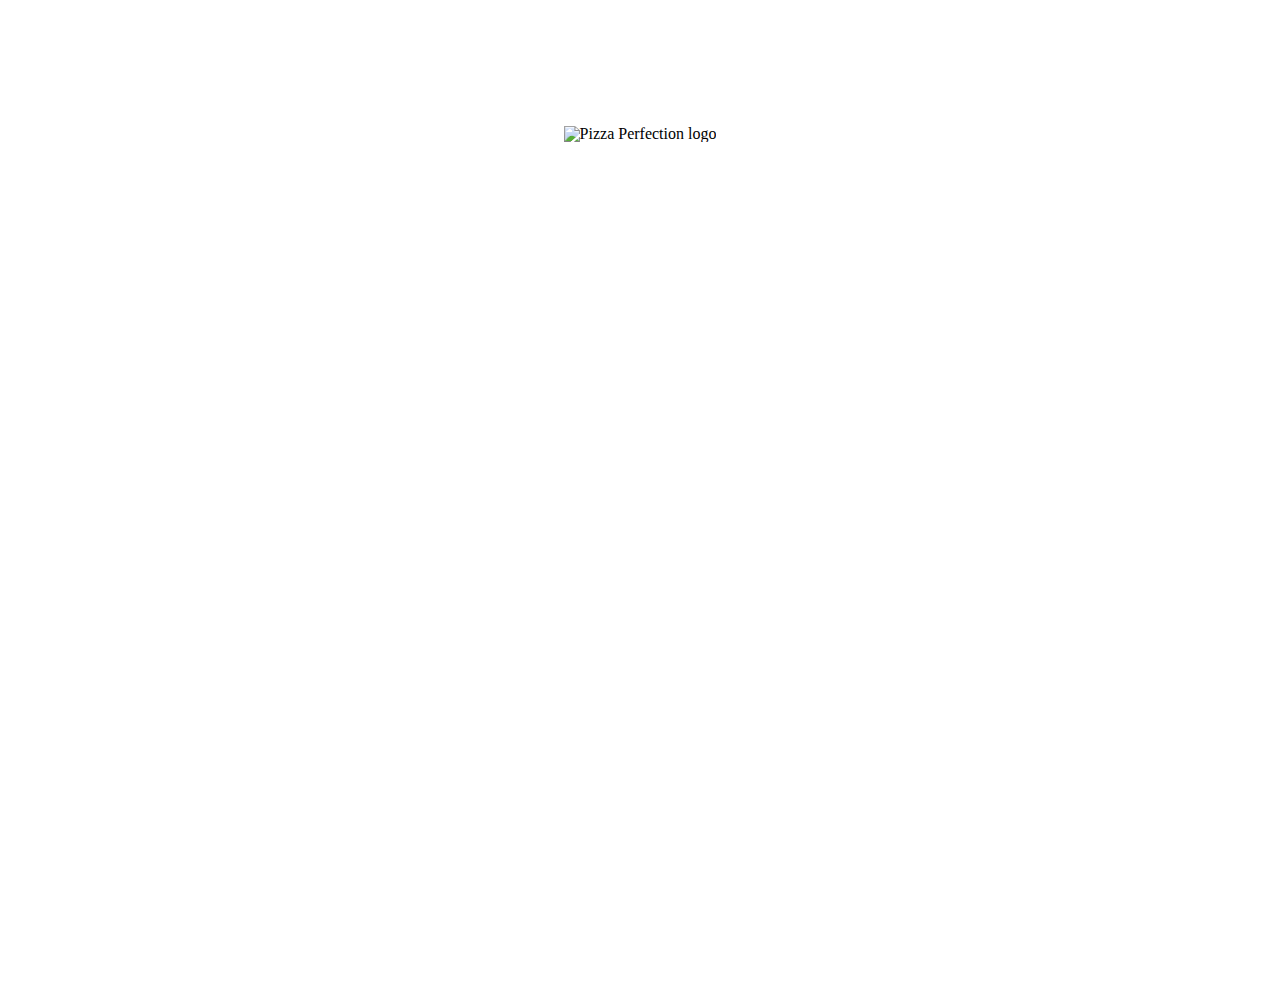
==== index.html @ 9a1b00a2 "Add files via upload" ====
<!DOCTYPE HTML>
<html>

<head>
    <link rel="preconnect" href="https://fonts.googleapis.com">
    <link rel="preconnect" href="https://fonts.gstatic.com" crossorigin>
    <link href="https://fonts.googleapis.com/css2?family=Montserrat:wght@800&display=swap" rel="stylesheet">

<meta charset=”UTF-8”>

<!-- THE TITLE WILL APPEAR IN THE BROWSER WINDOW OR TAB -->
<title>Pizza Perfection</title>
<link rel="stylesheet" type="text/css" href="styles-contact.css">

</head>

<body>
    <div class="center">
        <img id="logo" src="images/mylogo.png" alt="Pizza Perfection logo" width="400">
        <h1><br> Come grab a pizza perfection. </h1>
        <h2>Artisinal Wood Fired Pizza + beer!</h2>
        <p>The corner of 63rd & Grand | Oakland, Ca</p>

        <nav>
            <ul>
                <li><a href="index.html">Home</a></li>
                <li><a href="FoCoBrochure.pdf">Brochure</a></li>
                <li><a href="menu.html" target="blank">Menu</a></li> </a>
                <li><a href="mailto:vsocie@calpoly.edu">Contact Me</a></li>
                <li><a href="https://www.merriam-webster.com/dictionary/pizza">Defined</a></li>
            </ul>
        </nav>
    </div>  <!--end of the center div--> 


</body>

</html>
---- styles-contact.css ----
/*This is my 377 FoCo Web Page Project using Eric Meyer's reset at the top of my page -- your CSS starts on line 56 */



/* http://meyerweb.com/eric/tools/css/reset/ 
   v2.0 | 20110126
   License: none (public domain)
*/

html, body, div, span, applet, object, iframe,
h1, h2, h3, h4, h5, h6, p, blockquote, pre,
a, abbr, acronym, address, big, cite, code,
del, dfn, em, img, ins, kbd, q, s, samp,
small, strike, strong, sub, sup, tt, var,
b, u, i, center,
dl, dt, dd, ol, ul, li,
fieldset, form, label, legend,
table, caption, tbody, tfoot, thead, tr, th, td,
article, aside, canvas, details, embed, 
figure, figcaption, footer, header, hgroup, 
menu, nav, output, ruby, section, summary,
time, mark, audio, video {
	margin: 0;
	padding: 0;
	border: 0;
	font-size: 100%;
	font: inherit;
	vertical-align: baseline;
}
/* HTML5 display-role reset for older browsers */
article, aside, details, figcaption, figure, 
footer, header, hgroup, menu, nav, section {
	display: block;
}
body {
	line-height: 1;
}
ol, ul {
	list-style: none;
}
blockquote, q {
	quotes: none;
}
blockquote:before, blockquote:after,
q:before, q:after {
	content: '';
	content: none;
}
table {
	border-collapse: collapse;
	border-spacing: 0;
}



/* ---------- This is the beginning of my 377 FoCo Web Page Project ------------ */

html, body {
  height: 100%;
  width: 100%;
  padding: 0;
  margin: 0;
  background-image: url("images/woodfire-bg.jpg");
  background-size: cover;
  background-repeat: no-repeat;
  background-attachment: fixed;
  background-position: center;
	
	
}

.center {
    width: 800px;
	padding: 2%;
    margin: 100px auto;
 	background: (0, 150, 178, .75); /*this uses opacity of 75% for the background color*/
	text-align: center;
	border:
}

   
#logo {
    margin-bottom: 16px;
	border: 
	text-align: center;
}

h1 {
	font-family: 'Montserrat', sans-serif;
	font-size: 2em;
    margin: 0px auto 10px auto;
    color: #fff;
}

h2 {
	font-family: 'Montserrat', sans-serif;
	font-size: 1.5em;
    line-height: 1.4;
    color: #fff;
    padding: 0px 0px;
    margin: 0px auto 25px auto;
}
p {
	font-family: 'Montserrat', sans-serif;
	font-size: 1.2em;
    line-height: 1.6;
    color: #fff;
}
 nav {
	font-family: 'Montserrat', sans-serif;
	font-size: 0.8em; 
	width: 500px;
	margin: 0 auto;
	border:
	border-width: 3px 0;
	text-align: center;
	margin-top: 2em;
 }   
    
nav li {
	display: inline;
}

nav a {
	display: inline-block;
	padding: 10px;
	color: rgb(255, 255, 255);
	text-decoration: none;
}

a:hover {
	color: rgb(0, 0, 0);
	background: rgb(222, 135, 21);
}
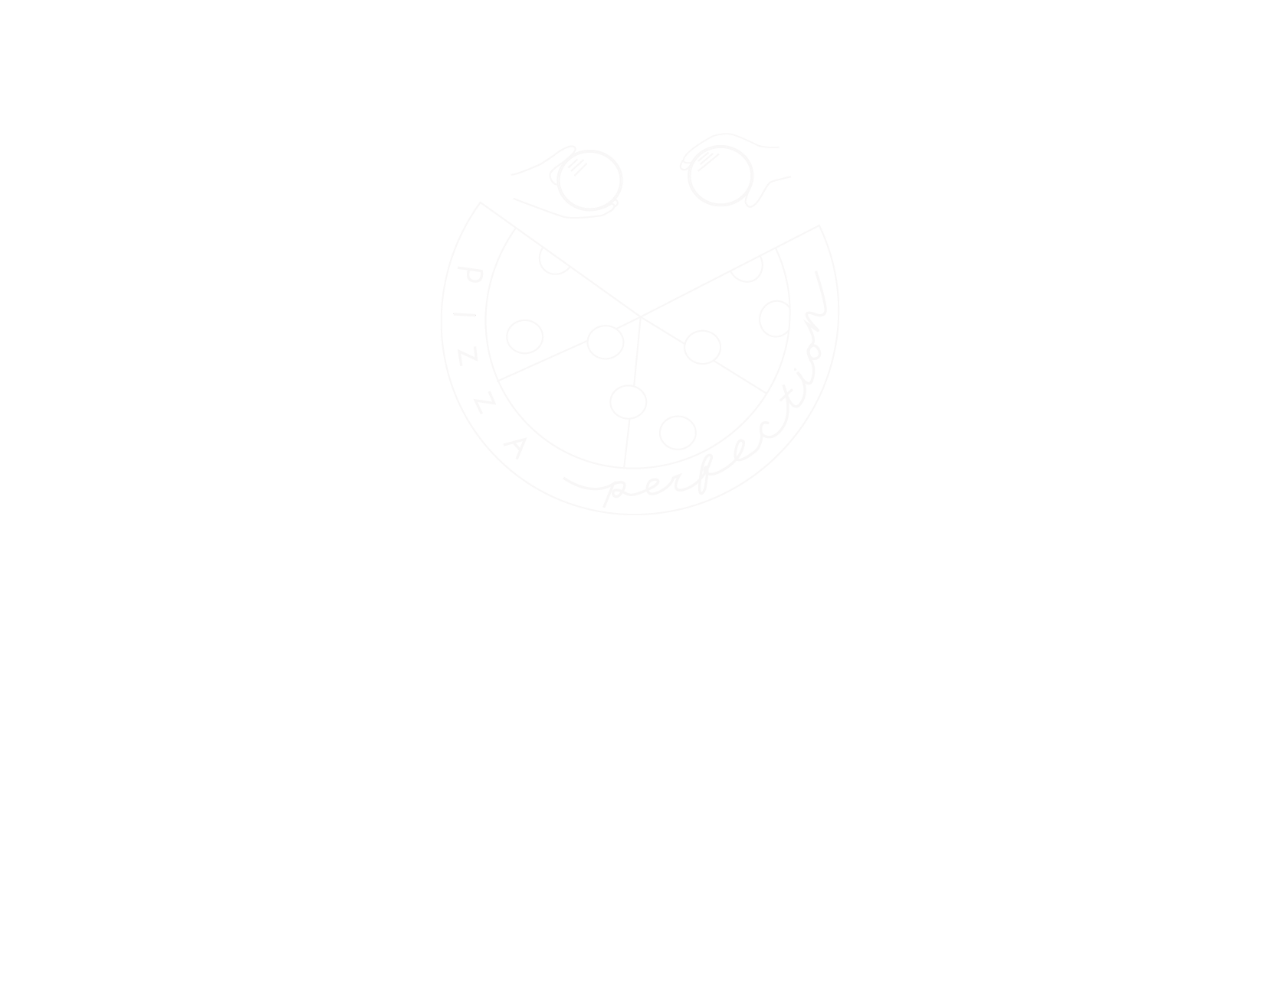
==== commit abebb00b: "Update index.html" ====
--- a/index.html
+++ b/index.html
@@ -16,7 +16,7 @@
 
 <body>
     <div class="center">
-        <img id="logo" src="images/mylogo.png" alt="Pizza Perfection logo" width="400">
+        <img id="logo" src="mylogo.png" alt="Pizza Perfection logo" width="400">
         <h1><br> Come grab a pizza perfection. </h1>
         <h2>Artisinal Wood Fired Pizza + beer!</h2>
         <p>The corner of 63rd & Grand | Oakland, Ca</p>
@@ -35,4 +35,4 @@
 
 </body>
 
-</html>+</html>
